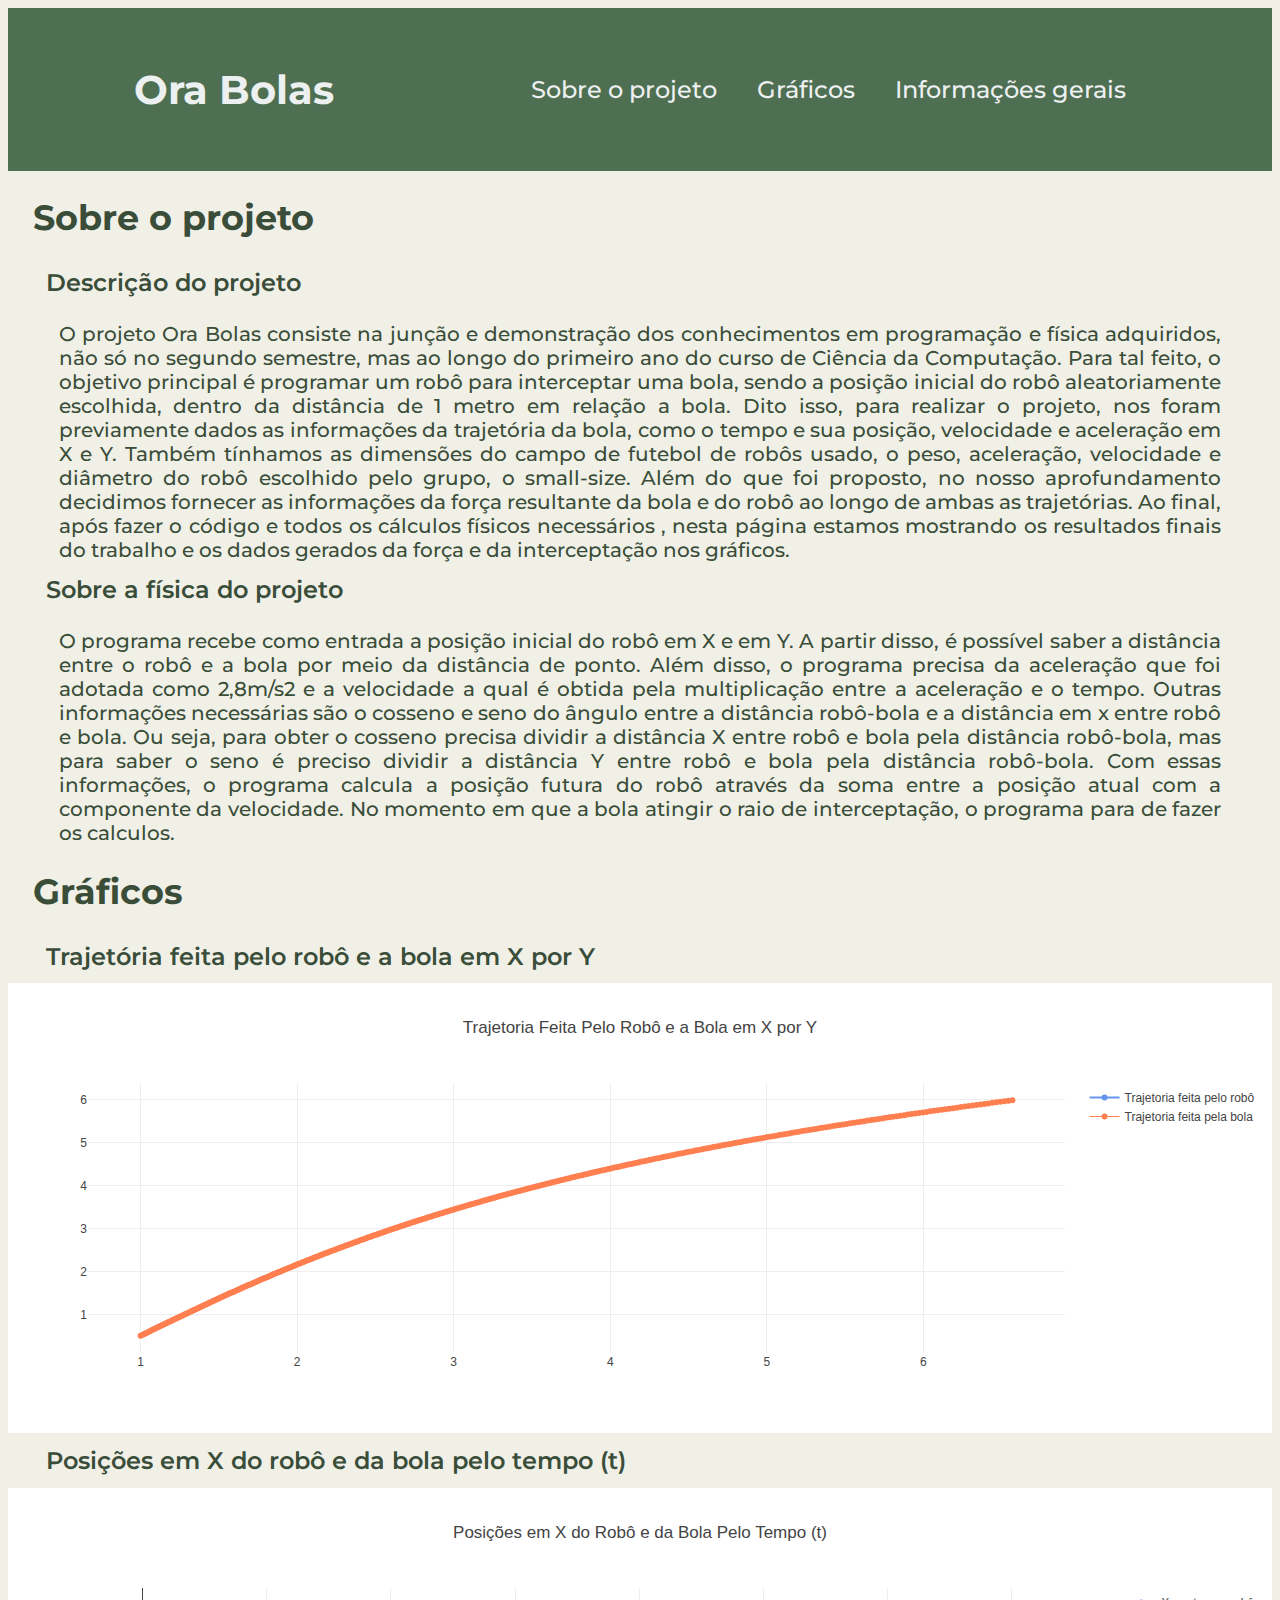
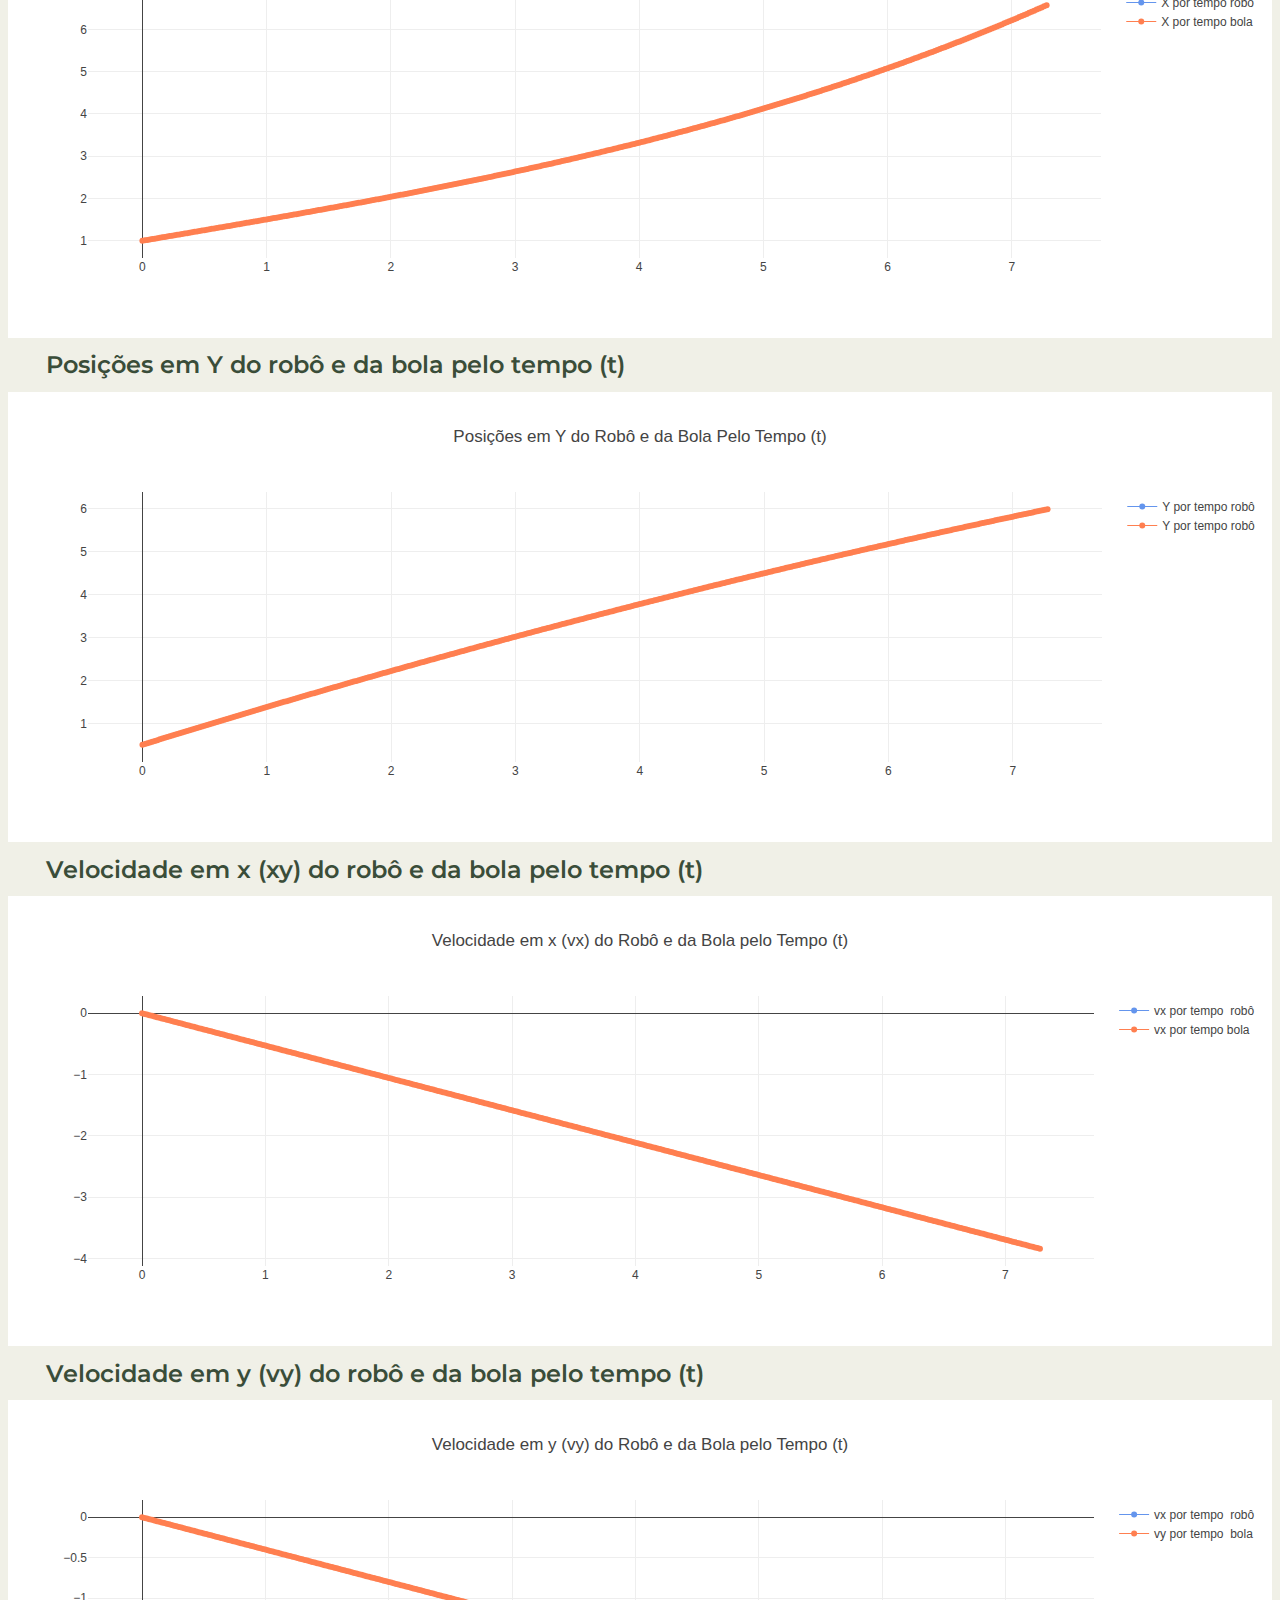
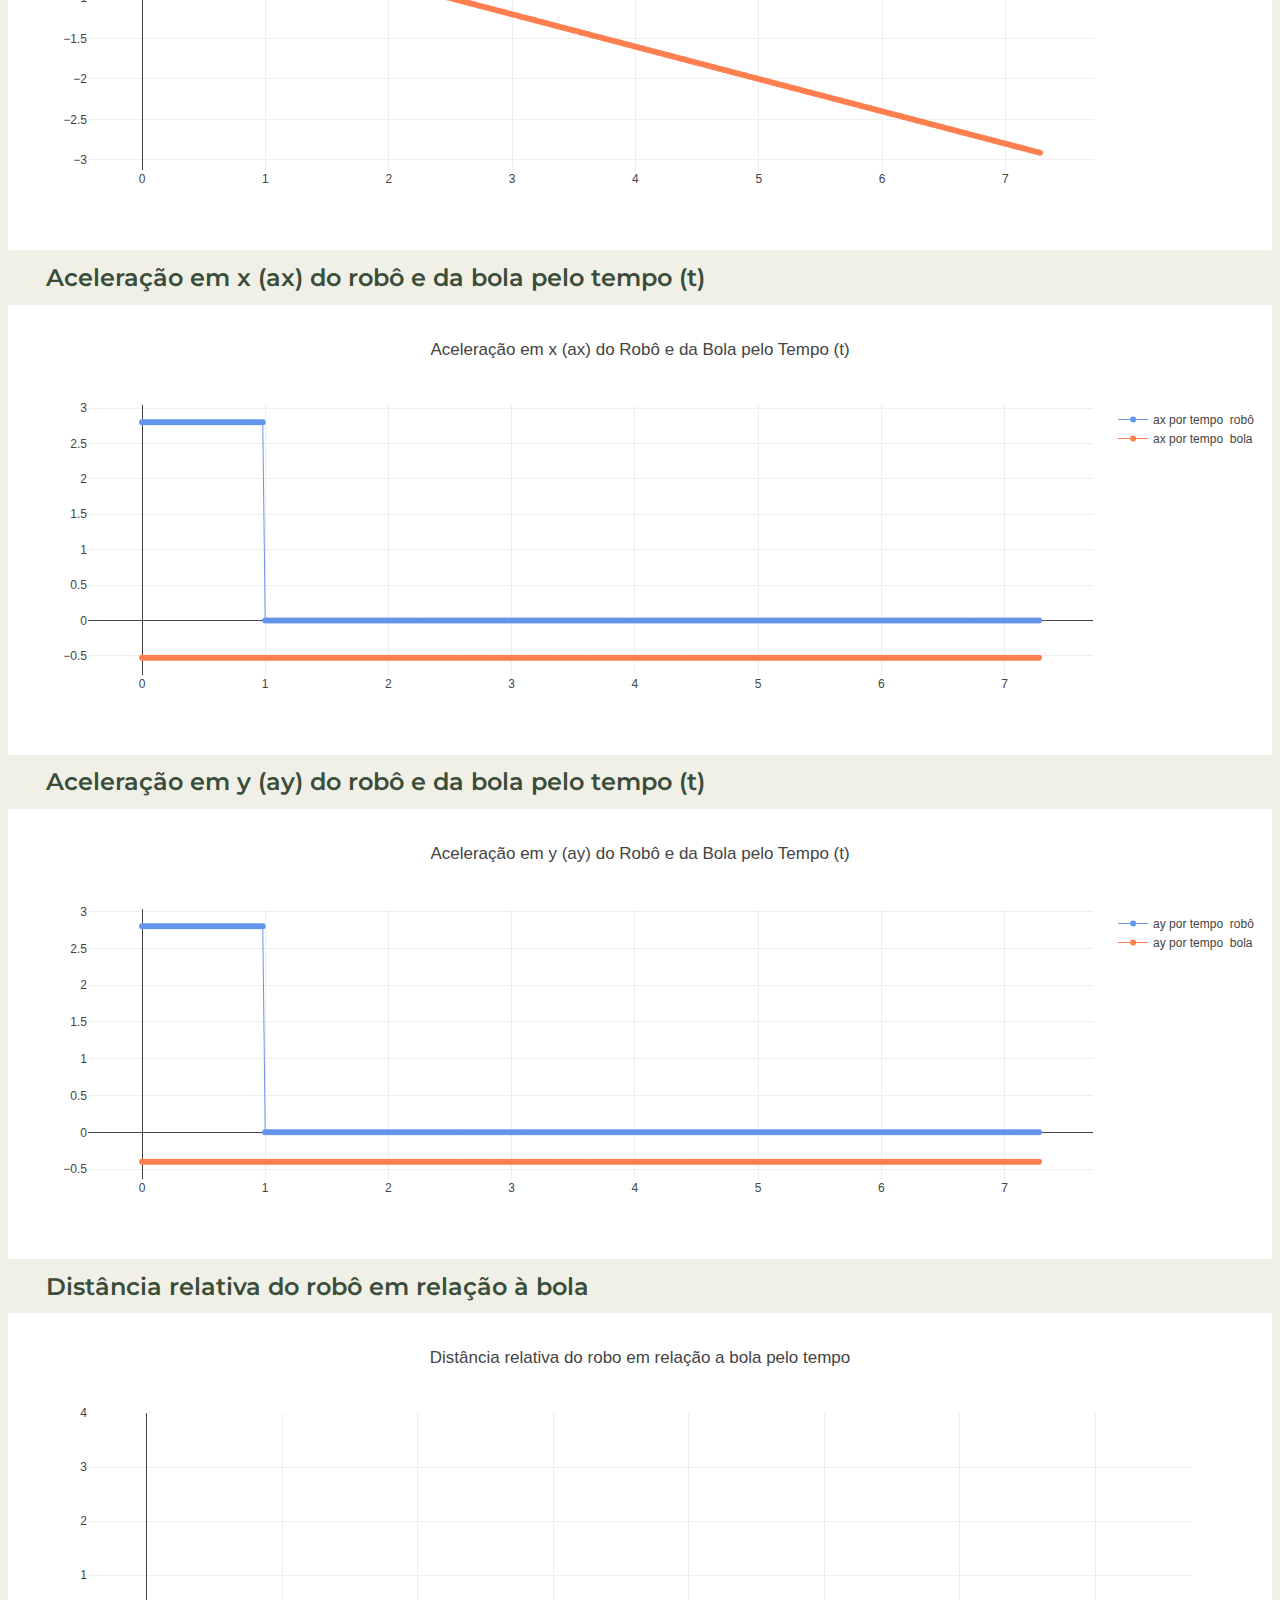
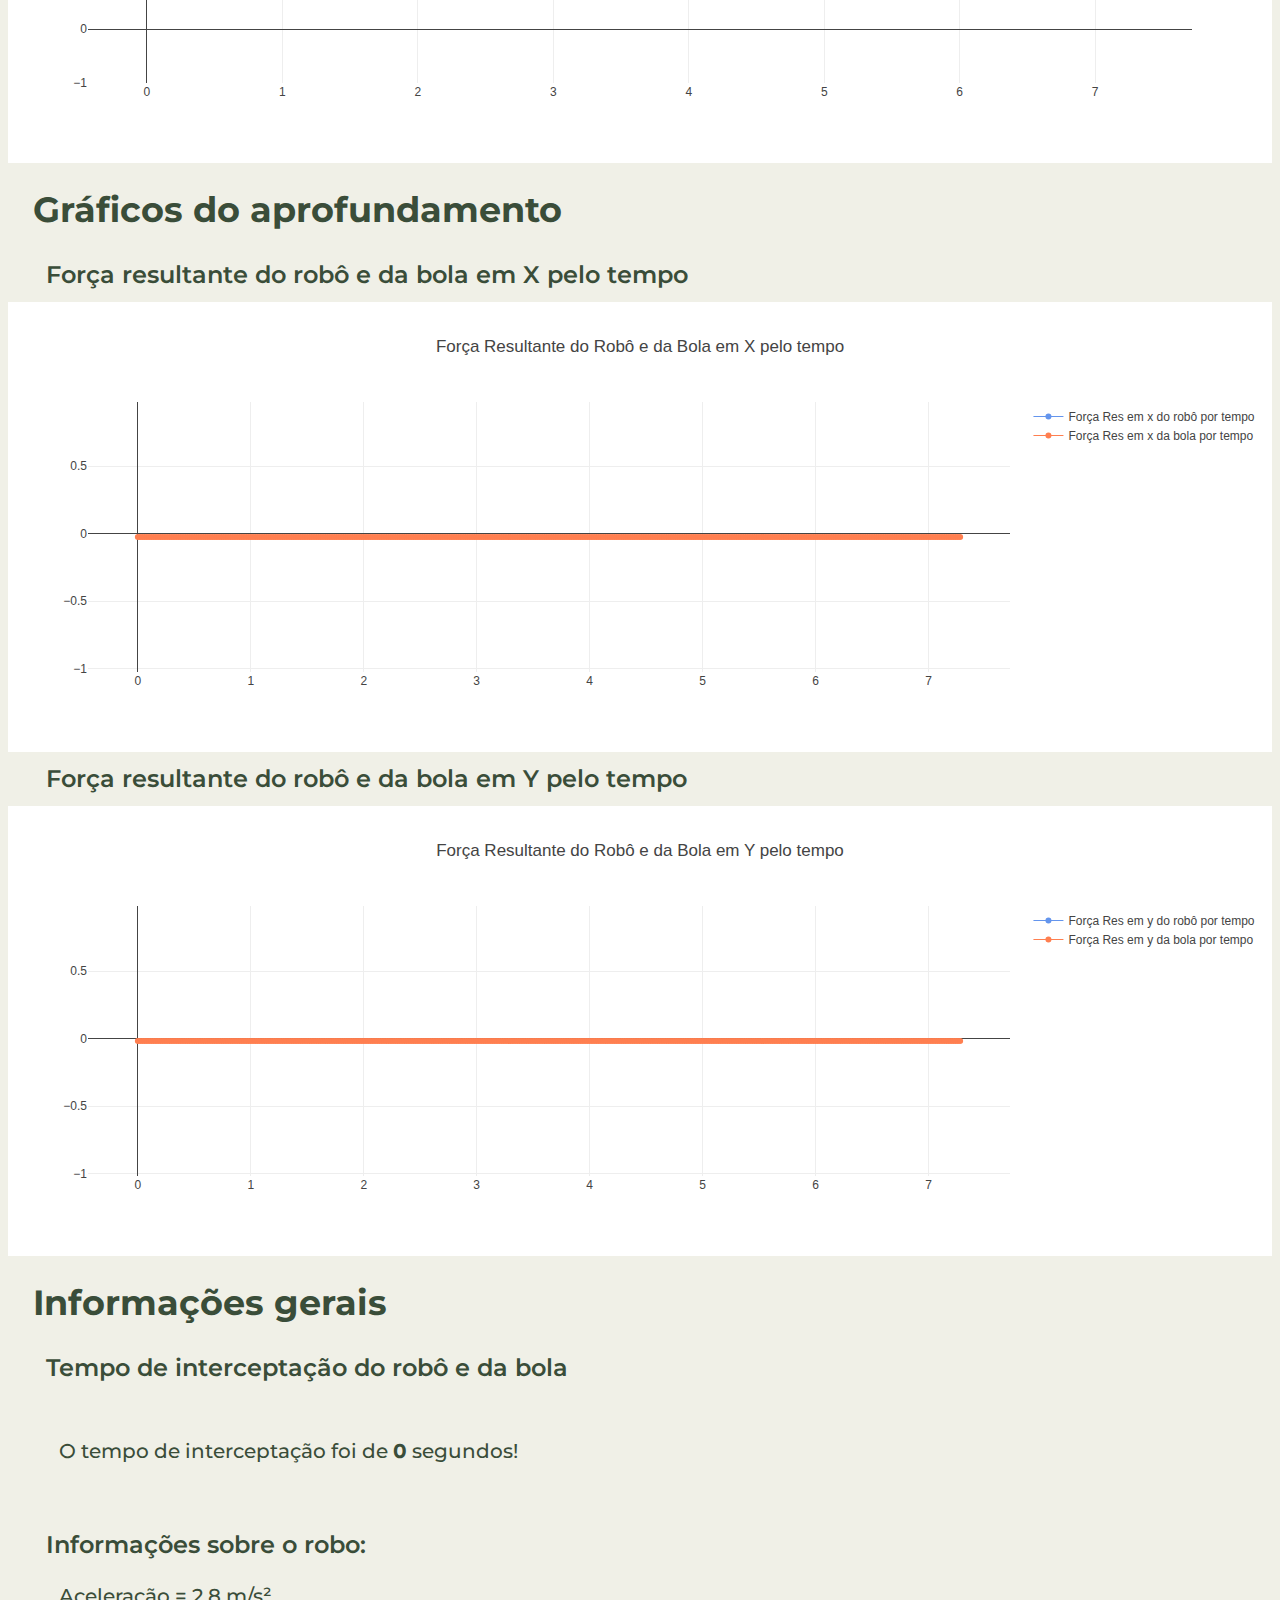
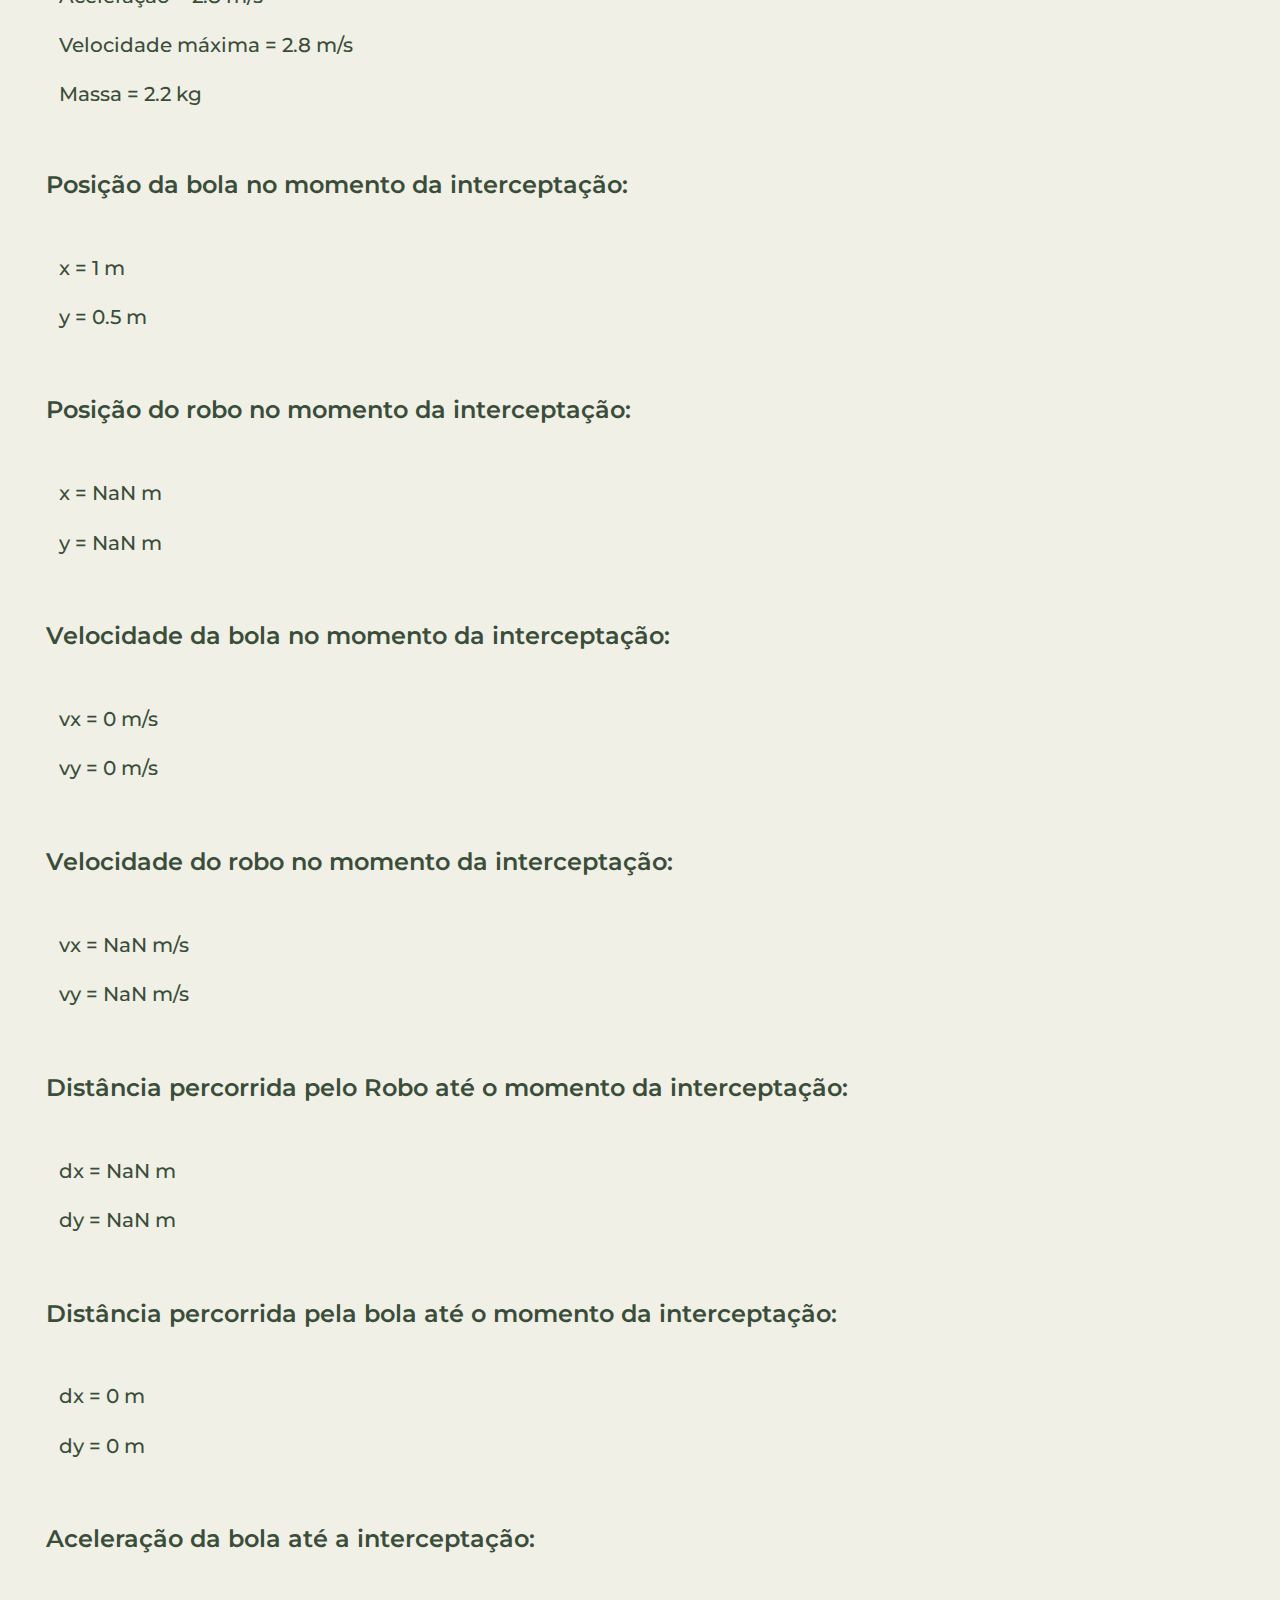
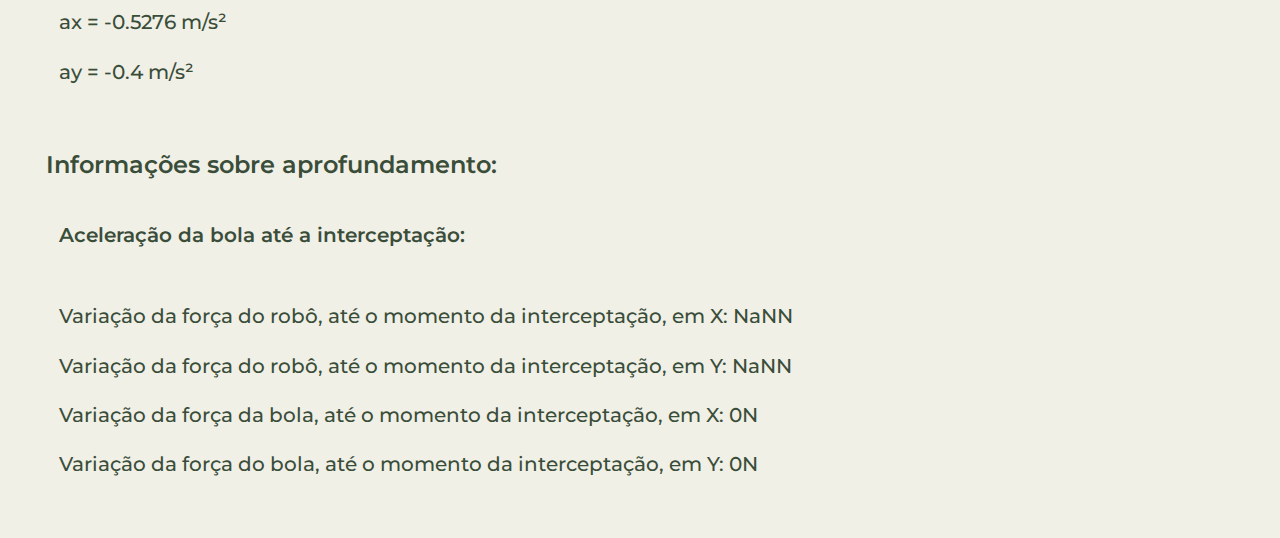
==== index.html @ 9904d059 "Add files via upload" ====
<!DOCTYPE html>
<html lang="en">
<head>
    <meta charset="UTF-8">
    <meta name="viewport" content="width=device-width, initial-scale=1.0">
    <link href="css/reset.css" rel="stylesheet">
    <link href="css/style.css" rel="stylesheet">
    <script src="https://cdn.plot.ly/plotly-latest.min.js"></script>
    <link rel="preconnect" href="https://fonts.googleapis.com">
    <link rel="preconnect" href="https://fonts.gstatic.com" crossorigin>
    <link href="https://fonts.googleapis.com/css2?family=Montserrat:wght@300;400;500;600;700&display=swap" rel="stylesheet">
    <title>Ora Bolas</title>
</head>
<body>

    <header>
        <h1 class="logo">Ora Bolas</h1>
        <nav>
            <ul class="nav__links">
                <li><a href="#sobre" class="mamama">Sobre o projeto</a></li>
                <li><a href="#graf" class="mamama">Gráficos</a></li>
                <li><a href="#informacao" class="mamama">Informações gerais</a></li>
            </ul>
        </nav>
    </header>
    <div class="overlay">
        <a class="close">&times;</a>
        <div class="overlay__content">
            <a href="sobre" class="mamama">Sobre o projeto</a>
            <a href="graficos" class="mamama">Gráficos</a>
            <a href="informacoes" class="mamama">Informações gerais</a>
        </div>
    </div>
    
    <section id="sobre" class="introducao">
        <h2 class="titulo">Sobre o projeto</h2>
        <h3 class="subtitulo">Descrição do projeto</h3>
        <p class="texto">O projeto Ora Bolas consiste na junção e demonstração dos conhecimentos 
            em programação e física adquiridos, não só no segundo semestre, mas ao longo do primeiro 
            ano do curso de Ciência da Computação. Para tal feito, o objetivo principal é programar 
            um robô para interceptar uma bola, sendo a posição inicial do robô aleatoriamente 
            escolhida, dentro da distância de 1 metro em relação a bola. Dito isso, para realizar 
            o projeto, nos foram previamente dados as informações da trajetória da bola, como o 
            tempo e sua posição, velocidade e aceleração em X e Y. Também tínhamos as dimensões do 
            campo de futebol de robôs usado, o peso, aceleração, velocidade e diâmetro do robô 
            escolhido pelo grupo, o small-size. Além do que foi proposto, no nosso aprofundamento 
            decidimos fornecer as informações da força resultante da bola e do robô ao longo de 
            ambas as trajetórias. Ao final, após fazer o código e todos os cálculos físicos 
            necessários , nesta página estamos mostrando os resultados finais do trabalho e os 
            dados gerados da força e da interceptação nos gráficos.
            </p>

            <h3 class="subtitulo">Sobre a física do projeto</h3>
            <p class="texto">O programa recebe como entrada a posição inicial do robô em 
                X e em Y. A partir disso, é possível saber a distância entre o robô e a bola 
                por meio da distância de ponto. Além disso, o programa precisa da aceleração 
                que foi adotada como 2,8m/s2 e a velocidade a qual é obtida pela multiplicação 
                entre a aceleração e o tempo. Outras informações necessárias são o cosseno e seno 
                do ângulo entre a distância robô-bola e a distância em x entre robô e bola. Ou seja, 
                para obter o cosseno precisa dividir a distância X entre robô e bola pela distância 
                robô-bola, mas para saber o seno é preciso dividir a distância Y entre robô e bola 
                pela distância robô-bola. Com essas informações, o programa calcula a posição 
                futura do robô através da soma entre a posição atual com a componente da velocidade. 
                No momento em que a bola atingir o raio de interceptação, o programa para de fazer 
                os calculos.</p>
    </section>

    <section id="graf">
        <h2 class="titulo">Gráficos</h2>

        <h3 class="subtitulo">Trajetória feita pelo robô e a bola em X por Y</h3>
        <div class="canva_graf" id="Trajetoria_XY"></div>
        
        <h3 class="subtitulo">Posições em X do robô e da bola pelo tempo (t)</h3>
        <div class="canva_graf"  id="x_roboEbola"></div>
        
        <h3 class="subtitulo">Posições em Y do robô e da bola pelo tempo (t)</h3>
        <div class="canva_graf"  id="y_roboEbola"></div>
        
        <h3 class="subtitulo">Velocidade em x (xy) do robô e da bola pelo tempo (t)</h3>
        <div class="canva_graf" id="vx_roboEbola"></div>
        
        <h3 class="subtitulo">Velocidade em y (vy) do robô e da bola pelo tempo (t)</h3>
        <div class="canva_graf"  id="vy_roboEbola"></div>
        
        <h3 class="subtitulo">Aceleração em x (ax) do robô e da bola pelo tempo (t)</h3>
        <div class="canva_graf"  id="ax_roboEbola"></div>
        
        <h3 class="subtitulo">Aceleração em y (ay) do robô e da bola pelo tempo (t)</h3>
        <div class="canva_graf"  id="ay_roboEbola"></div>

        <h3 class="subtitulo">Distância relativa do robô em relação à bola</h3>
        <div class="canva_graf"  id = "distanciaRelativaRobo"></div>

        <h2 class="titulo">Gráficos do aprofundamento</h2>
        <h3 class="subtitulo">Força resultante do robô e da bola em X pelo tempo</h3>
        <div class="canva_graf"  id="xt_forcaRoboeBola"></div>

        <h3 class="subtitulo">Força resultante do robô e da bola em Y pelo tempo</h3>
        <div class="canva_graf"  id="yt_forcaRoboeBola"></div>
    </section>

    <section id="informacao">

        <h2 class="titulo">Informações gerais</h2>
        <div>
            <div> 
                <h3 class="subtitulo"> Tempo de interceptação do robô e da bola </h3> <br>
                <p>
                    <div class="texto" id = "intercept" type = "text"></div>
                </p> 
            
            </div>
            <br><br>
            <div>
                <h2 class="subtitulo">Informações sobre o robo:</h2>
                <div class="texto" id="aceleracaoRobo"></div>
                <div class="texto" id="velocidadeMax" type="text"></div>
                <div class="texto" id="massaRobo" type="text"></div>
            </div>
            <br><br>
            <div>
                <h3 class="subtitulo">Posição da bola no momento da interceptação:</h3><br>
                <p>
                    <div class="texto" id="vetorBolaXIntercept" type="text"></div>
                </p>
                <p>
                    <div class="texto" id="vetorBolaYIntercept" type="text"></div>
                </p>
            </div>
            <br><br>
            <div>
                <h3 class="subtitulo">Posição do robo no momento da interceptação:</h3><br>
                <p> 
                    <div class="texto" id="roboXIntercept" type="text"></div>
                </p>
                <p> 
                    <div class="texto" id="roboYIntercept" type="text"></div>
                </p>
            </div>
            <br><br>
            <div>
                <h3 class="subtitulo">Velocidade da bola no momento da interceptação:</h3><br>
                <p>
                    <div class="texto" id="velocidadeXBolaIntercept" type="text"></div>
                </p>
                <p> 
                    <div class="texto" id="velocidadeYBolaIntercept" type="text"></div>
                </p>
            </div>
            <br><br>
            <div>
                <h3 class="subtitulo">Velocidade do robo no momento da interceptação:</h3><br>
                <p> 
                    <div class="texto" id="velocidadeRoboXIntercept" type="text"></div>
                </p>
                <p> 
                    <div class="texto" id="velocidadeRoboYIntercept" type="text"></div>
                </p>
            </div>
            <br><br>
            <div>
                <h3 class="subtitulo">Distância percorrida pelo Robo até o momento da interceptação:</h3><br>
                <p> 
                    <div class="texto" id="distanciaRoboX" type="text"></div>
                </p>
                <p> 
                    <div class="texto" id="distanciaRoboY" type="text"></div>
                </p>
            </div>
            <br><br>
            <div>
                <h3 class="subtitulo">Distância percorrida pela bola até o momento da interceptação:</h3><br>
                <p> 
                    <div class="texto" id="distanciaBolaX" type="text"></div>
                </p>
                <p> 
                    <div class="texto" id="distanciaBolaY" type="text"></div>
                </p>
                
            </div>
            <br><br>
            <div>
                <h3 class="subtitulo">Aceleração da bola até a interceptação:</h3><br>
                <p> 
                    <div class="texto" id="aceleracaoXBola" type="text"></div>
                </p>
                <p> 
                    <div class="texto" id="aceleracaoYBola" type="text"></div>
                </p>
                
            </div>                
            <br><br>
            <div>
                <h2 class="subtitulo">Informações sobre aprofundamento:</h2><br>
                <h3 class="subtitulo2">Aceleração da bola até a interceptação:</h3><br>
                <p> 
                    <div class="texto" id="ForcaXRobo" type="text"></div>
                </p>
                <p> 
                    <div class="texto" id="ForcaYRobo" type="text"></div>
                </p>
                <p> 
                    <div class="texto" id="ForcaXBola" type="text"></div>
                </p>
                <p> 
                    <div class="texto" id="ForcaYBola" type="text"></div>
                </p>
                
            </div>                
            <br><br>
        </div>
    </section>

    <script src="main.js"></script>
</body>
</html>
---- css/style.css ----
/* VARIAVEL COR */

:root {
    --cor--bg: #f0f0e7;
    --cor--verderdois: #004225;
    --cor--verdeum: #cfeeac;
    --cor--verdeheader: #4F6F52;
    --cor--verdetres: #3A4D39;
    --cor--verdequatro: #D2DE32;
    --cor--azulum: #8ed0e7;
    --cor--azuldois: rgba(0, 136, 169, 0.8);
    scroll-behavior: smooth;
  }
  
  /* NAVBAR */
  body{
    background-color: var(--cor--bg);
    font-family: 'Montserrat', sans-serif;
    scroll-behavior: smooth;
  }
  
  header {
    display: flex;
    justify-content: space-between;
    align-items: center;
    padding: 30px 10%;
    background-color: var(--cor--verdeheader);
  }
  
  .logo {
    font-family: 'Montserrat', sans-serif;
    font-weight: bold;
    font-size: 30pt;
    color: #edf0f1;
  }
  
  .nav__links a,
  .cta,
  .overlay__content a,
  .mamama {
    font-family: "Montserrat", sans-serif;
    font-weight: 500;
    font-size: 18pt;
    color: #edf0f1;
    text-decoration: none;
  }
  
  .nav__links {
    list-style: none;
    display: flex;
  }
  
  .nav__links li {
    padding: 0px 20px;
  }
  
  .nav__links li a {
    transition: color 0.3s ease 0s;
  }
  
  .nav__links li a:hover {
    color: var(--cor--verdeum);
  }
  
  /* Mobile Nav */
  
  .menu {
    display: none;
  }
  
  .overlay {
    height: 100%;
    width: 0;
    position: fixed;
    z-index: 1;
    left: 0;
    top: 0;
    background-color: #24252a;
    overflow-x: hidden;
    transition: width 0.5s ease 0s;
  }
  
  .overlay--active {
    width: 100%;
  }
  
  .overlay__content {
    display: flex;
    height: 100%;
    flex-direction: column;
    align-items: center;
    justify-content: center;
  }
  
  .overlay a {
    padding: 15px;
    font-size: 36px;
    display: block;
    transition: color 0.3s ease 0s;
  }
  
  .overlay a:hover,
  .overlay a:focus {
    color: var(--cor--verdetres);
  }
  .overlay .close {
    position: absolute;
    top: 20px;
    right: 45px;
    font-size: 60px;
    color: #edf0f1;
  }
  
  @media screen and (max-height: 450px) {
    .overlay a {
      font-size: 20px;
    }
    .overlay .close {
      font-size: 40px;
      top: 15px;
      right: 35px;
    }
  }
  
  @media only screen and (max-width: 800px) {
    .nav__links,
    .cta {
      display: none;
    }
    .menu {
      display: initial;
    }
  }
  
  
  /* GERAL */
  .titulo{
    font-family: 'Montserrat', sans-serif;
    font-weight: 700;
    font-size: 26pt;
    color: var(--cor--verdetres);
    margin-left: 2%;
    margin-top: 2%;
  }
  
  .subtitulo{
    font-family: 'Montserrat', sans-serif;
    font-weight: 600;
    font-size: 18pt;
    margin-left: 3%;
    margin-top: 1%;
    margin-bottom: 1%;
    color: var(--cor--verdetres);
  }
  
  .texto{
    font-family: 'Montserrat', sans-serif;
    font-weight: 500;
    color: var(--cor--verdetres);
    font-size: 15pt;
    text-align: justify;
    margin-left: 4%;
    margin-top:2%;
    margin-right: 4%;
    margin-bottom: 1%;
  }

  .subtitulo2{
    font-family: 'Montserrat', sans-serif;
    font-weight: 600;
    font-size: 15pt;
    margin-left: 4%;
    margin-top: 1%;
    margin-bottom: 1%;
    color: var(--cor--verdetres);
  }
  
  .canva_graf{
    align-items: center;
  }
  
  /* CSS PARA OS GRÁFICOS */
  .Trajetoria_XY{
      display: block;
  }
  .x_roboEbola{
      display: block;
  }
  .y_roboEbola{
      display: block;
  }
  .vx_roboEbola{
      display: block;
  }
  .vy_roboEbola{
      display: block;
  }
  .ax_roboEbola{
      display: block;
  }
  .ay_roboEbola{
      display: block;
  }
  .xy_forcaRoboeBola{
      display: block;
  }
  
  
  /* possivel css p gráfico */
  #graphs{
    display: none;
  }
  #graphs2{
    display: none;
  }
  
  .graf-section{
    background-color: #D4F1F4;
    padding: 2rem;
    border-radius: 2rem;
    text-align: left;
    font-weight: 600;
    margin: 2rem 0;
  }
  .graf-title{
    color: white;
    background-color: #e6961e;
    width: fit-content;
    font-size: 1.3rem;
    padding: 0.5rem 1rem;
    border-radius: 20px;
    text-align: center;
    margin: 1rem auto;
  }
  .graf-subtitles{
    font-size: 1.4rem;
    text-align: center;
  }
  .graf-container{
    display: grid;
    margin: 2rem 0;
    grid-template-columns: repeat(1, minmax(300px, 1fr));
  }
  .graf-canvas{
    border: 5px solid #000000;
    border-radius: 5px;
    transition: all 0.5s ease;
  }
  .graf-canvas:hover{
    transform: scale(1.02);
    border: 1px solid #00b3ff;
    box-shadow: #00000091 10px 10px 10px;
  }
  .graficos{
    display: flex;
    text-align: left;
    flex-direction: column;
  }
  #TempoInter{
    height: 60vh;  
    display: none; 
  }
  
  #info{
    display: none;
    justify-content: center;
    flex-direction: column;
    
  }
  
  .infos{
    display: flex;
    justify-content: center;
    flex-direction: column;
  }
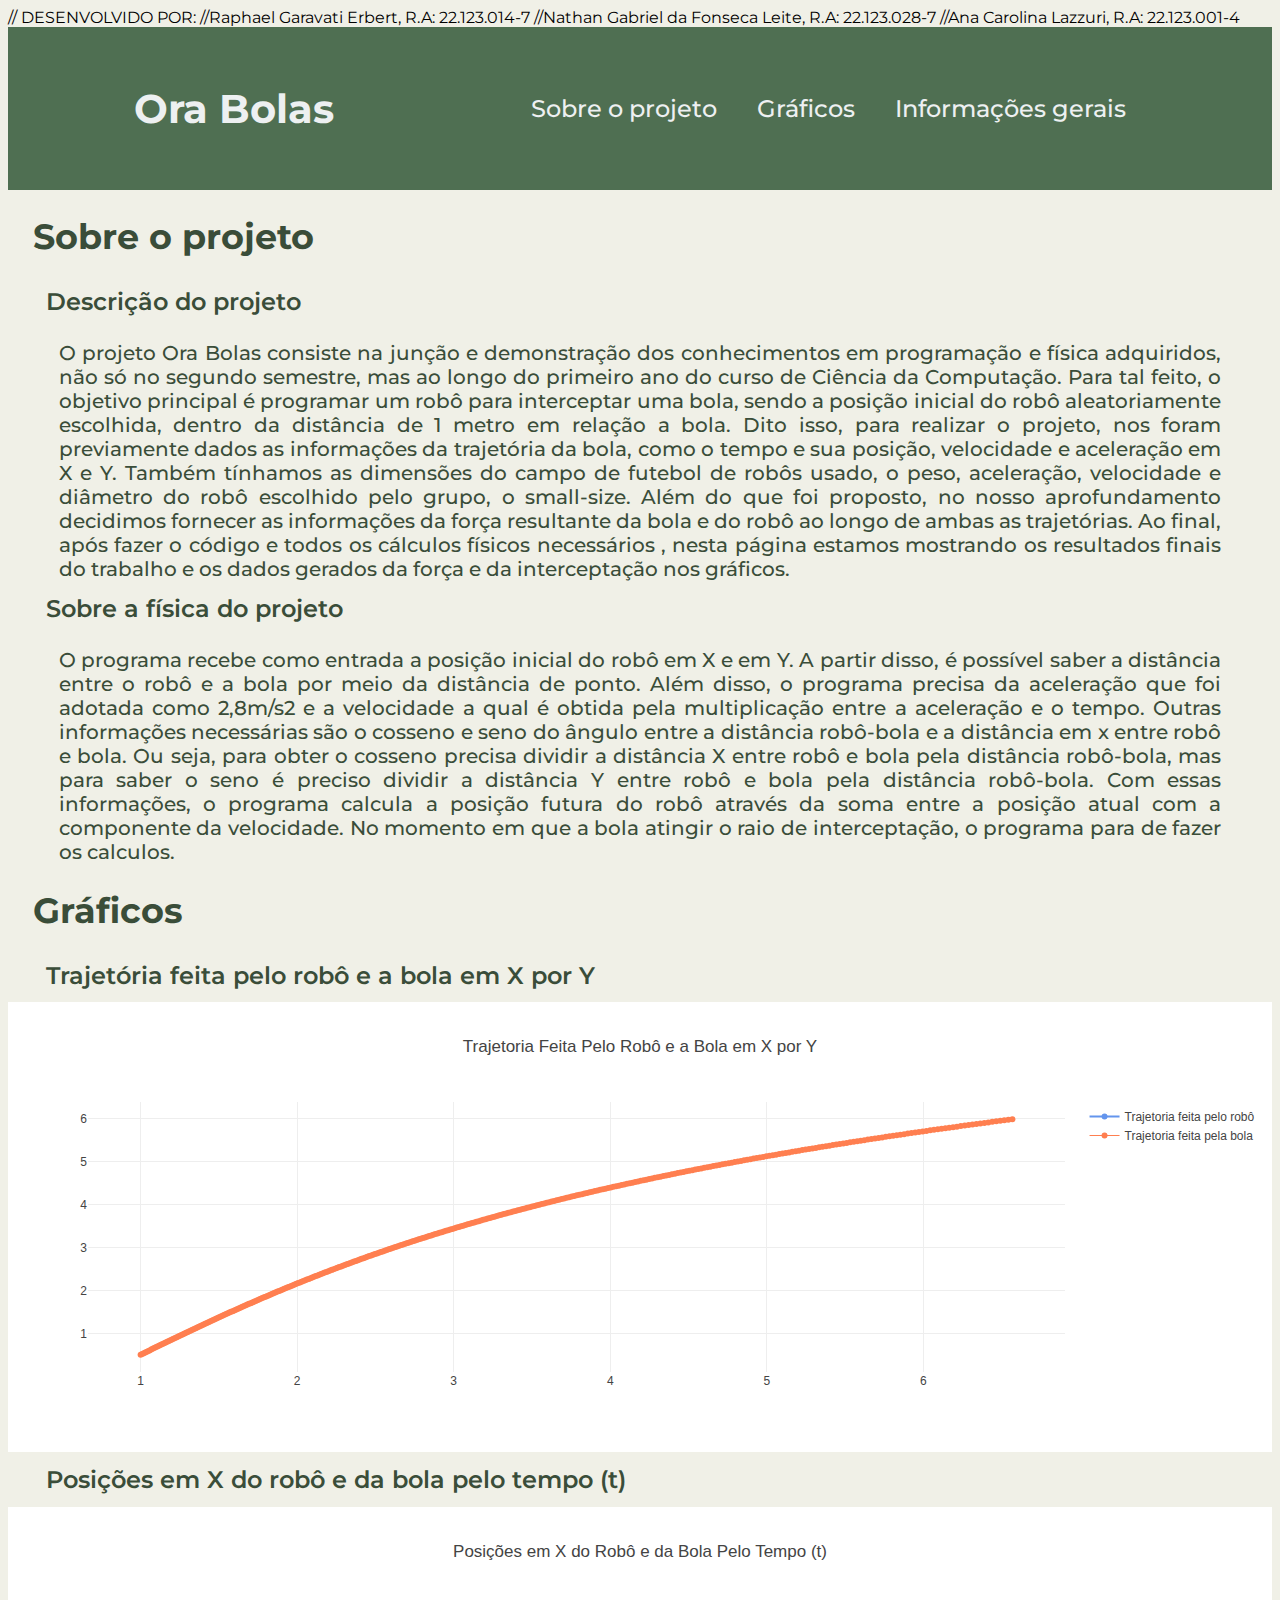
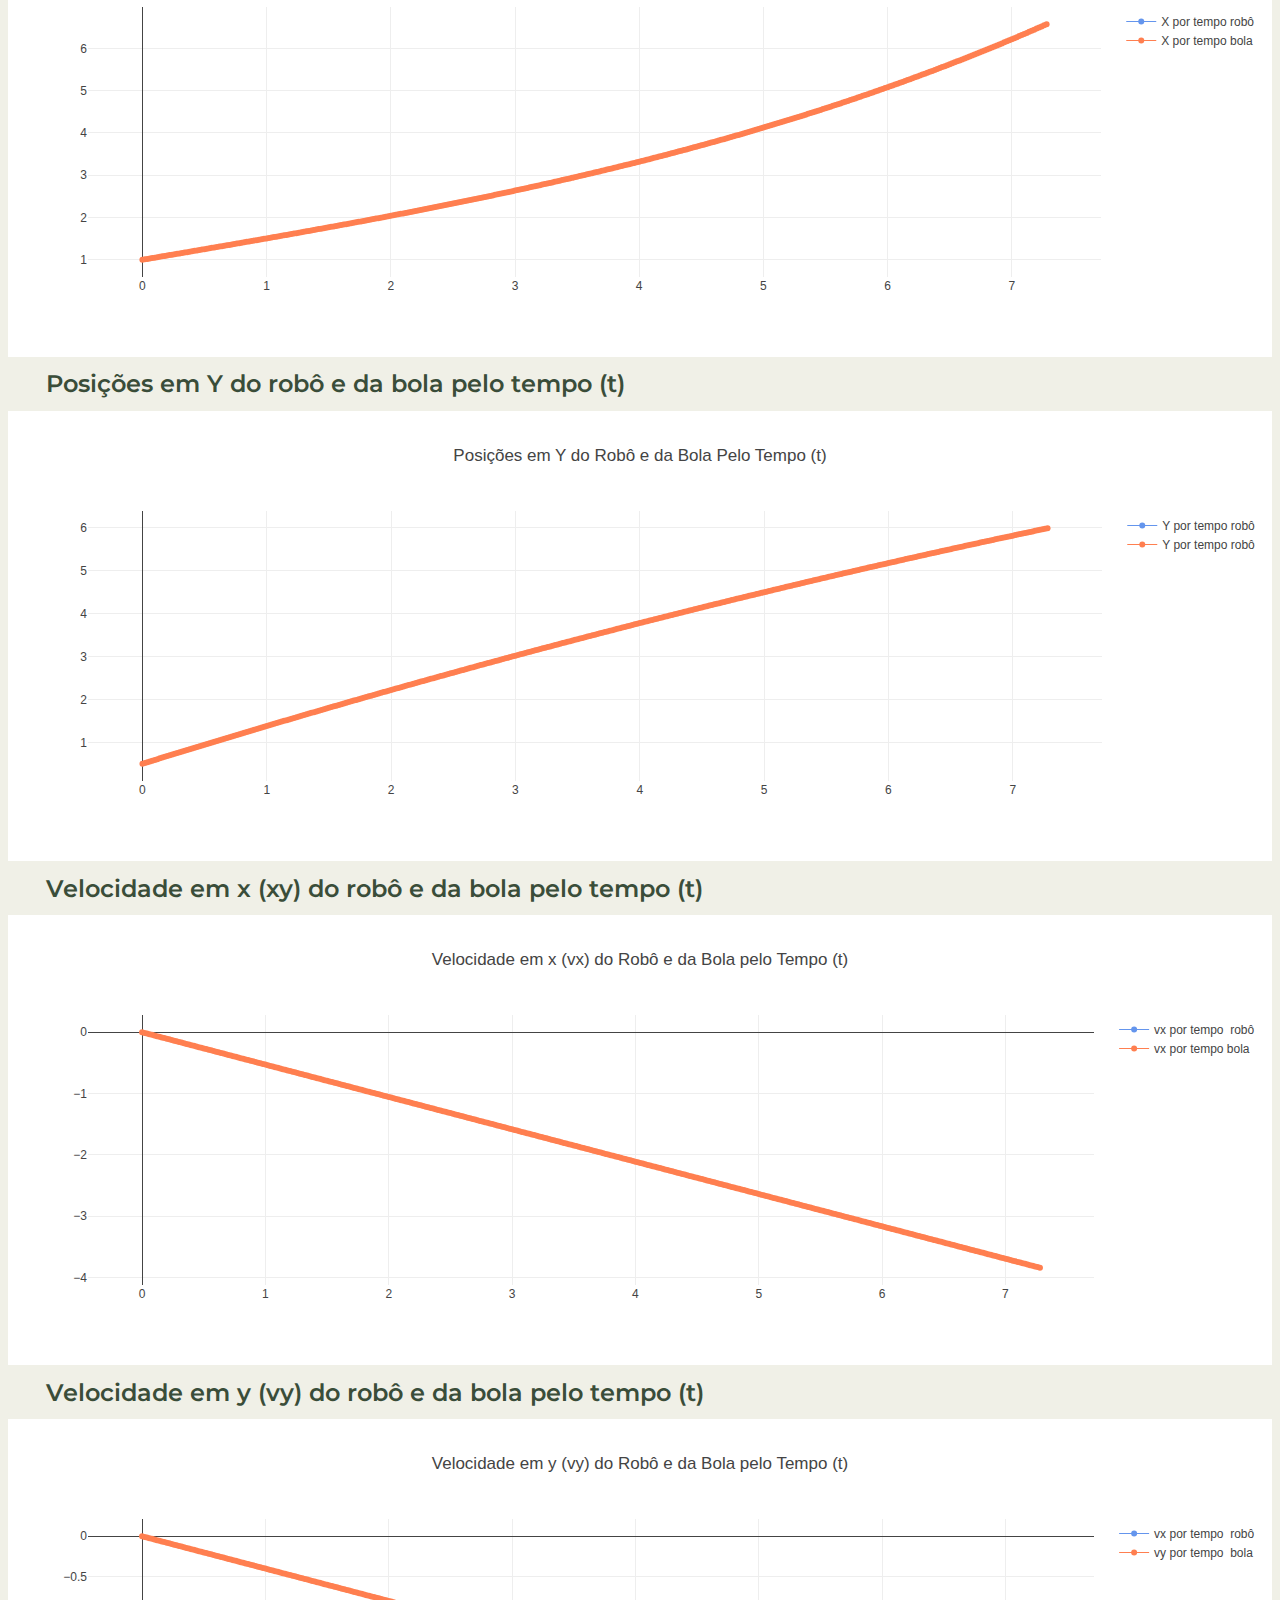
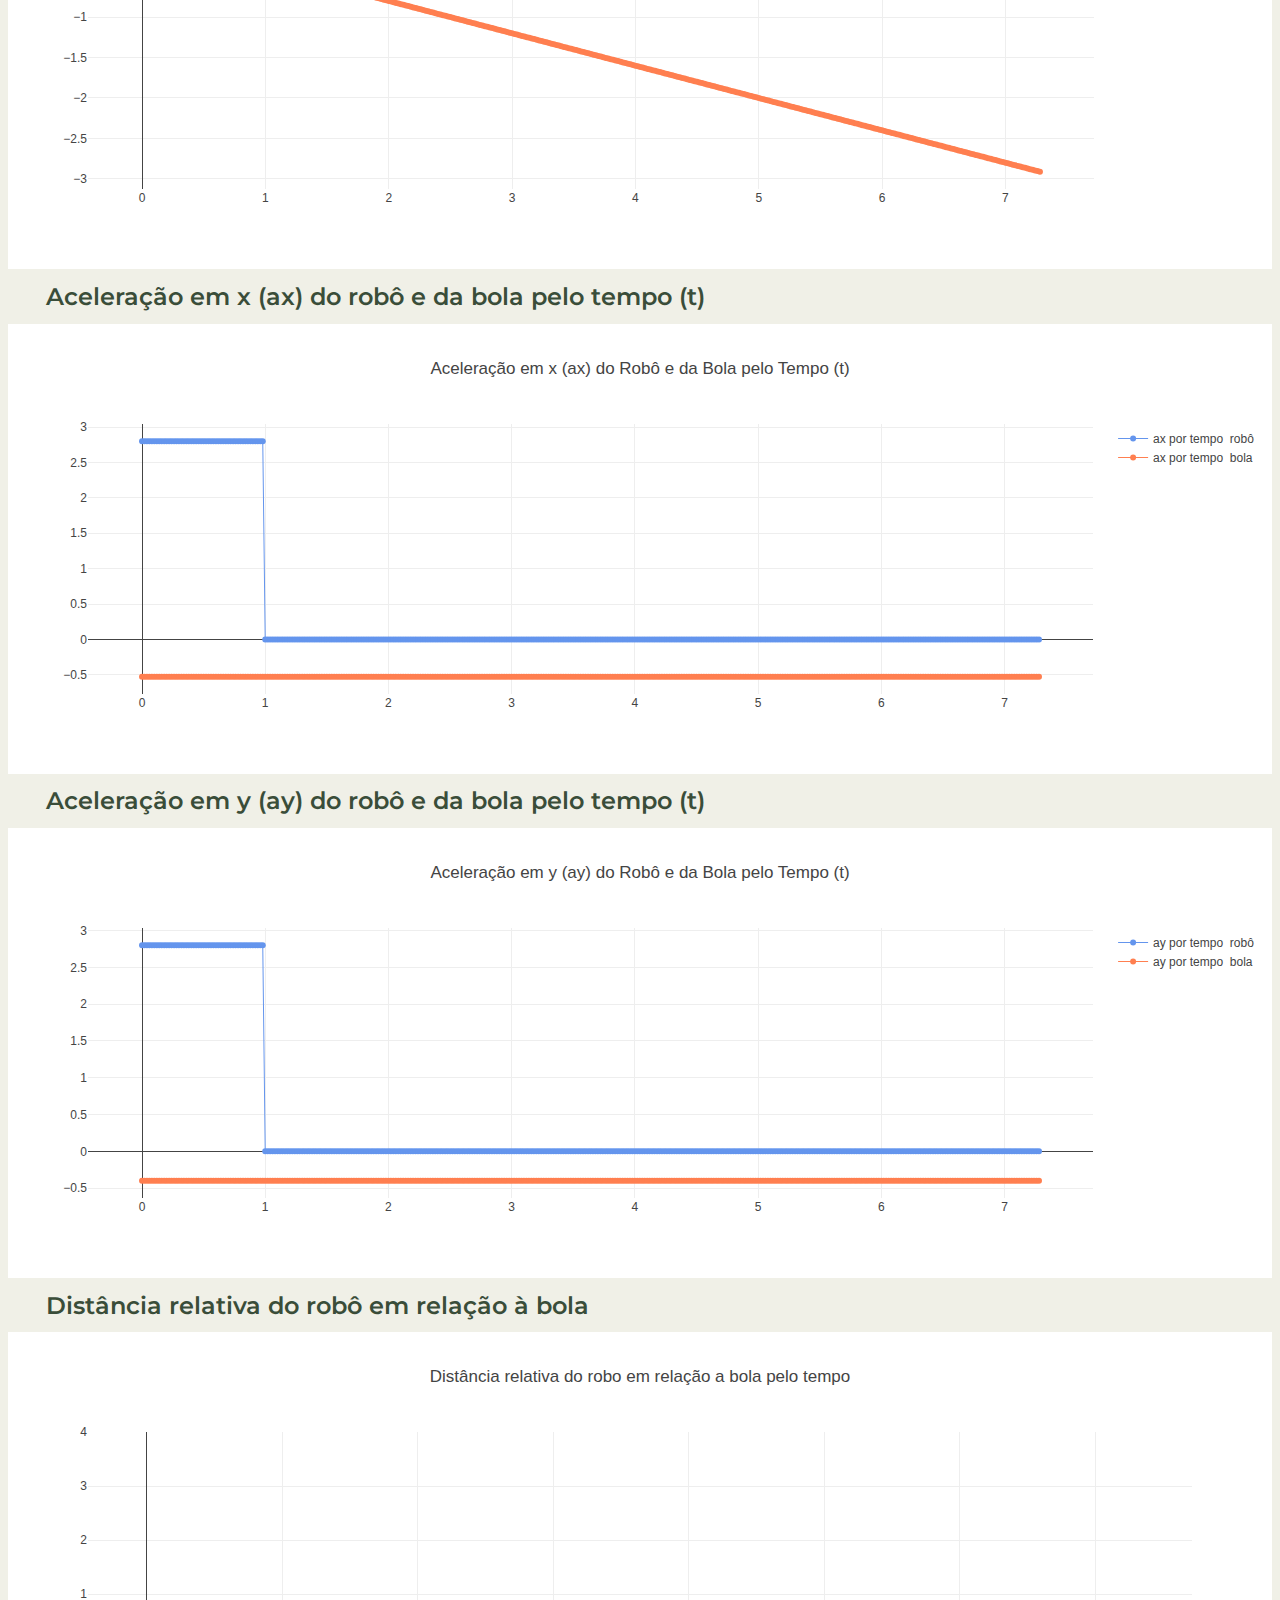
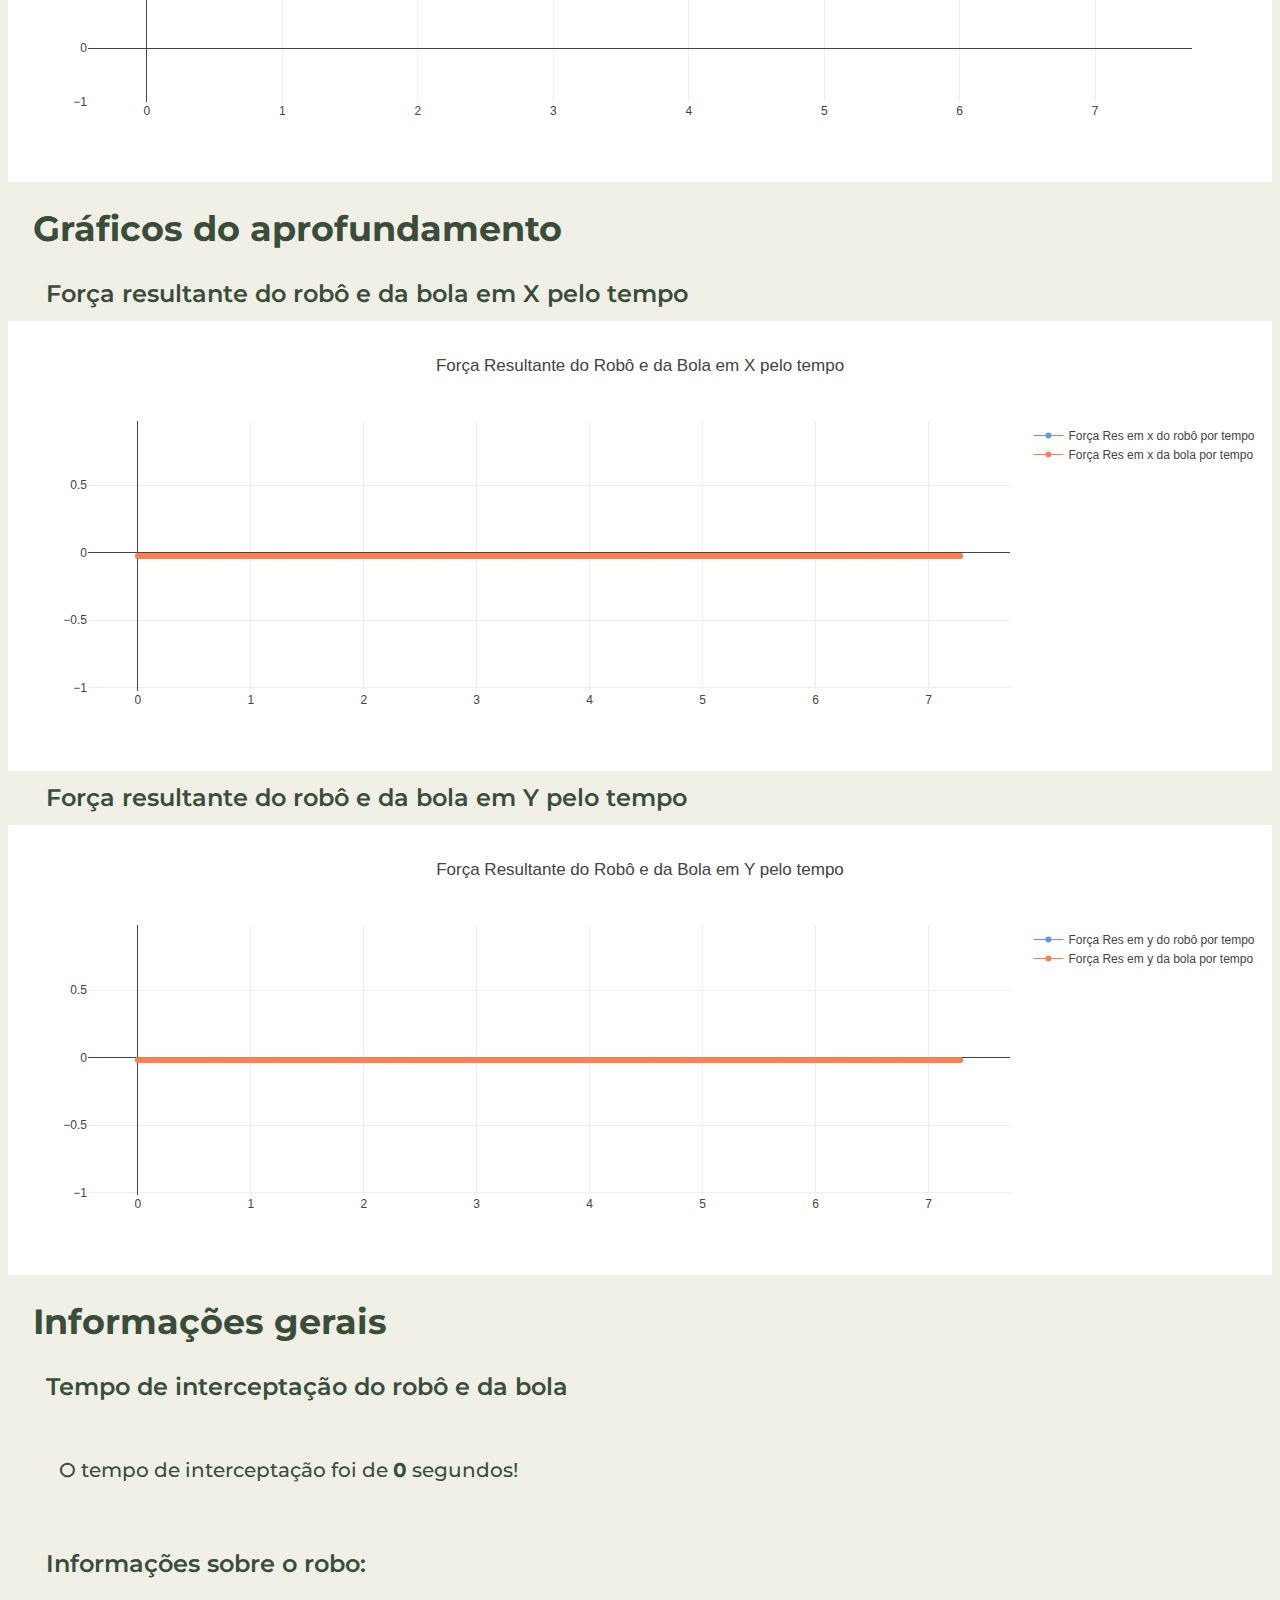
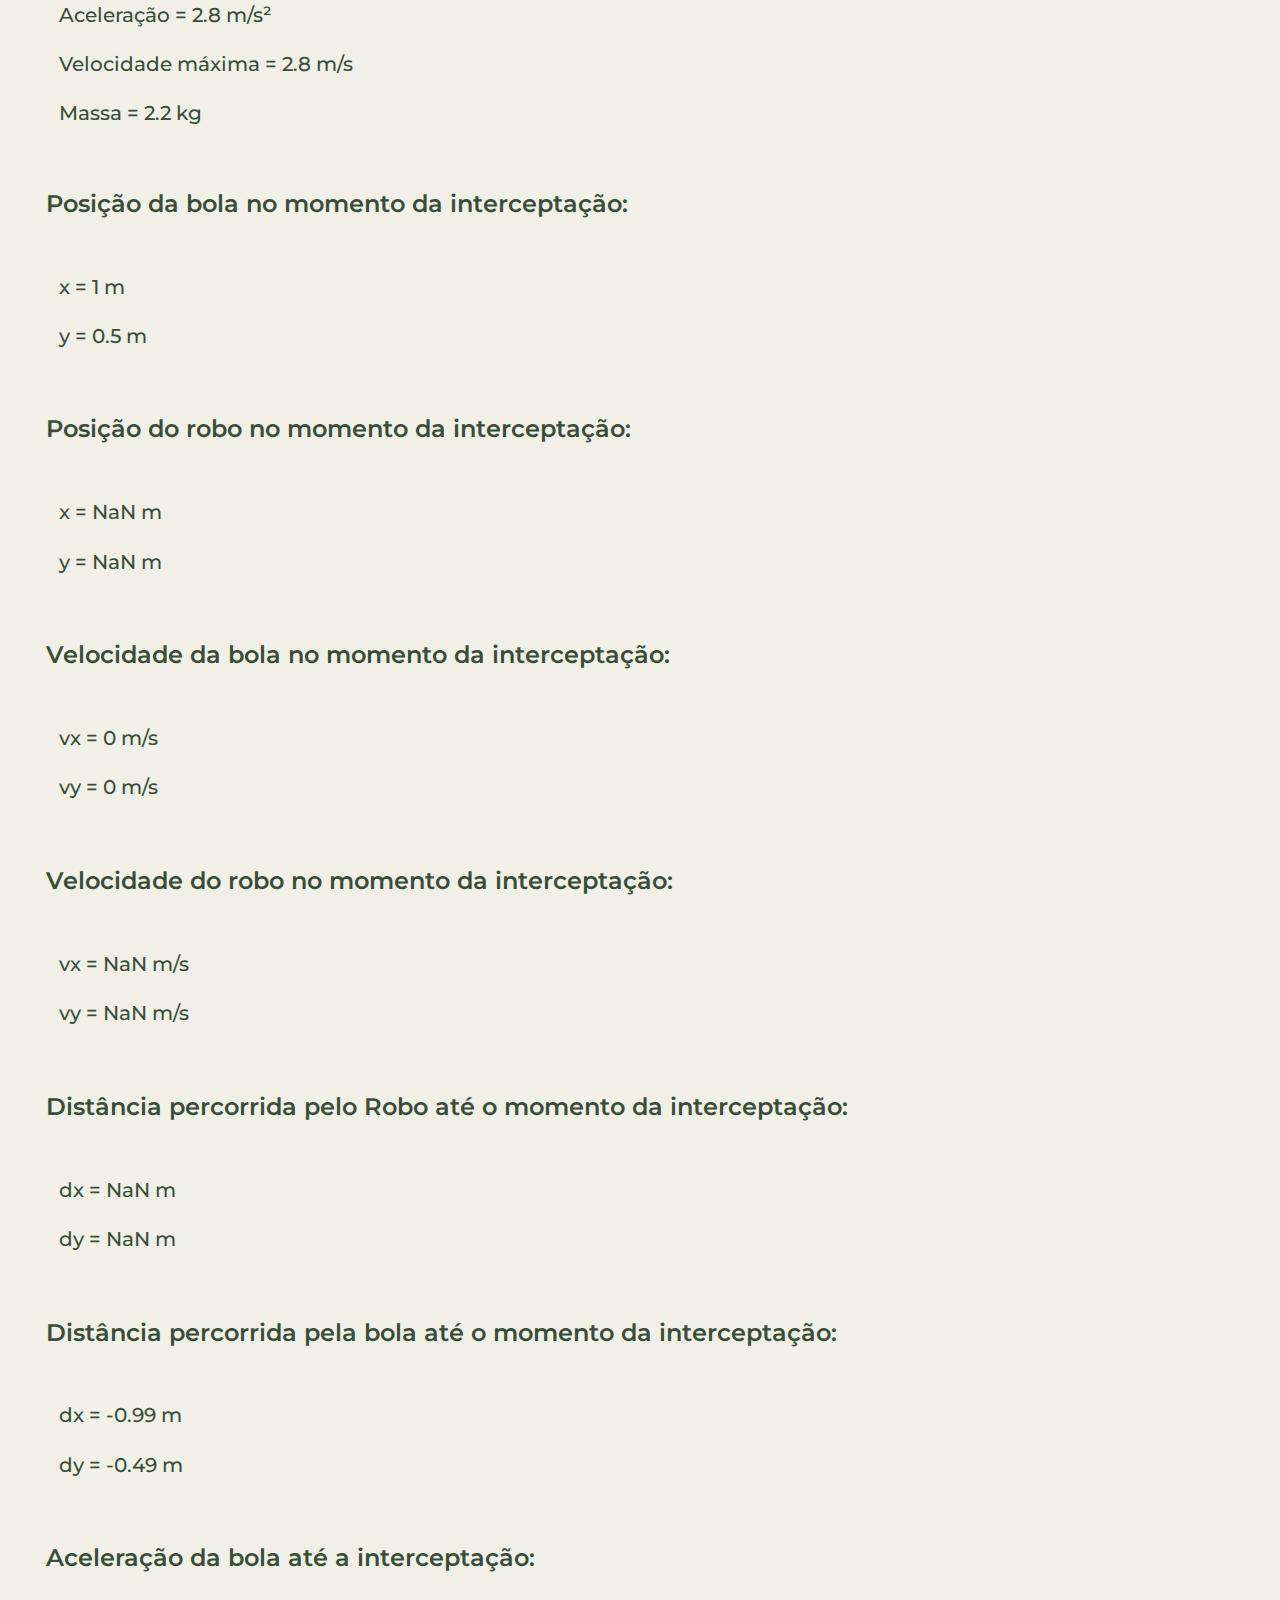
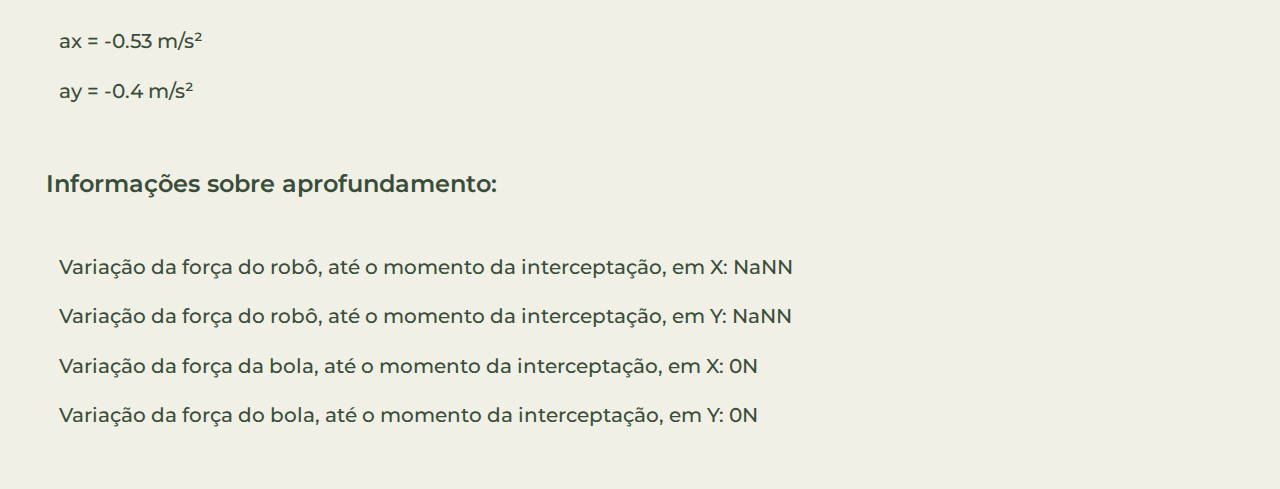
==== commit 18f7c85d: "Código adaptado para exibir valores com duas casas decimais." ====
--- a/index.html
+++ b/index.html
@@ -12,7 +12,10 @@
     <title>Ora Bolas</title>
 </head>
 <body>
-
+    // DESENVOLVIDO POR:
+    //Raphael Garavati Erbert, R.A: 22.123.014-7
+    //Nathan Gabriel da Fonseca Leite, R.A: 22.123.028-7
+    //Ana Carolina Lazzuri, R.A: 22.123.001-4
     <header>
         <h1 class="logo">Ora Bolas</h1>
         <nav>
@@ -193,7 +196,6 @@
             <br><br>
             <div>
                 <h2 class="subtitulo">Informações sobre aprofundamento:</h2><br>
-                <h3 class="subtitulo2">Aceleração da bola até a interceptação:</h3><br>
                 <p> 
                     <div class="texto" id="ForcaXRobo" type="text"></div>
                 </p>
@@ -214,4 +216,4 @@
 
     <script src="main.js"></script>
 </body>
-</html>+</html>
